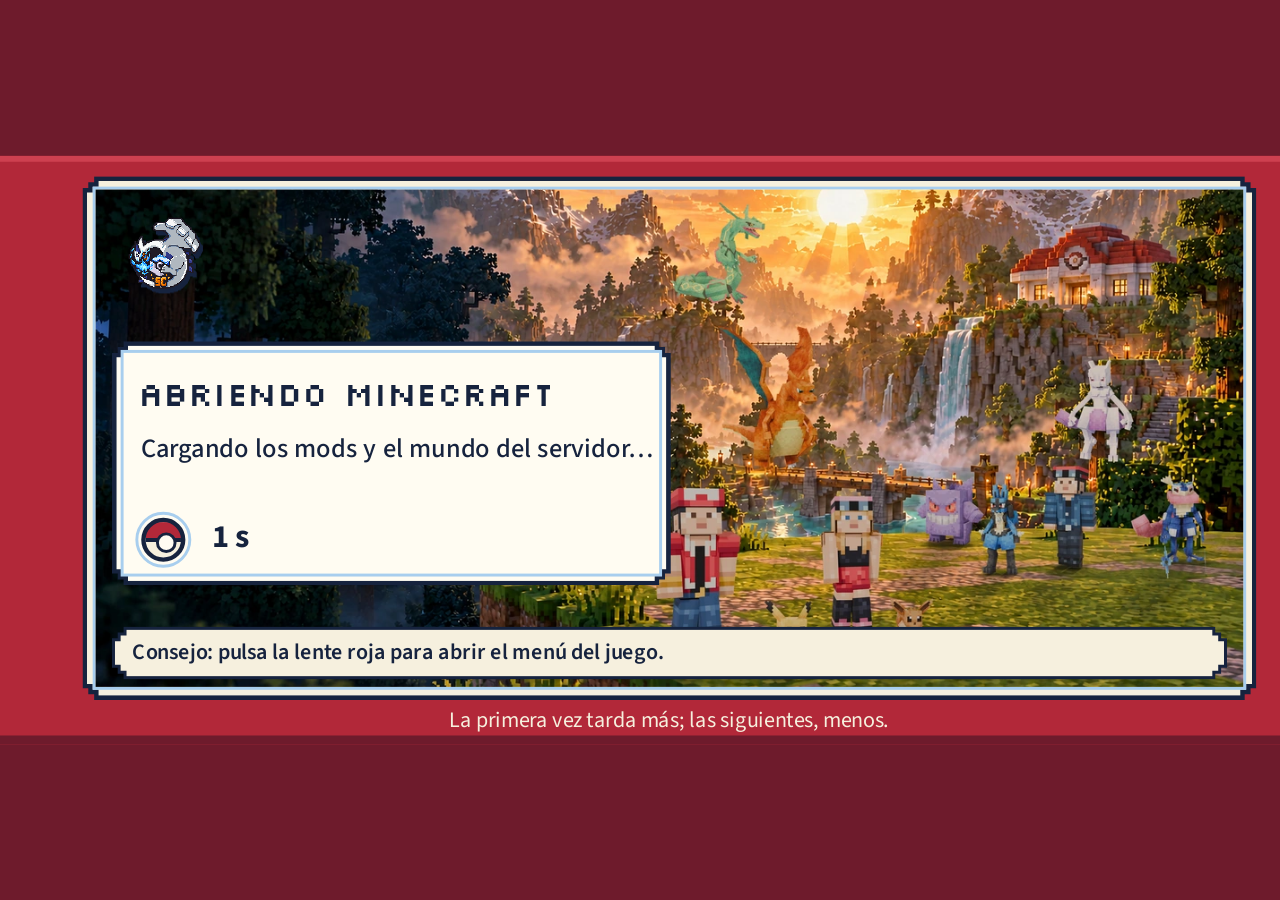
==== FCL/src/main/assets/sc_ui/arranque.html @ 9f5beff9 "feat(ui): our own starting screen instead of FCL's background and spinner; 0.1.18 Codex design appro" ====
<!doctype html>
<html lang="es">
<head>
<meta charset="utf-8">
<meta name="viewport" content="width=device-width, initial-scale=1, viewport-fit=cover">
<!-- SC: «Minecraft is starting» screen (ScArranque). Codex design approved by Felix 28-10; sizes in CSS px of an 870x400
     canvas scaled uniformly to the screen (ficha-arranque.md). Nothing here is clickable. -->
<style>
@font-face { font-family: 'Silkscreen'; src: url('fonts/Silkscreen-Regular.woff2') format('woff2'); font-weight: 400; }
@font-face { font-family: 'Source Sans 3'; src: url('fonts/SourceSans3.woff2') format('woff2'); font-weight: 200 900; }
:root {
  --rojo: #B22839; --rojo-osc: #6E1B2C; --rojo-filo: #CE4050; --tinta: #16233E;
  --crema: #F6F0DE; --papel: #FFFCF2; --celeste: #A8CEEE;
  --esq: polygon(8px 0, calc(100% - 8px) 0, calc(100% - 8px) 4px, calc(100% - 4px) 4px, calc(100% - 4px) 8px, 100% 8px,
    100% calc(100% - 8px), calc(100% - 4px) calc(100% - 8px), calc(100% - 4px) calc(100% - 4px), calc(100% - 8px) calc(100% - 4px),
    calc(100% - 8px) 100%, 8px 100%, 8px calc(100% - 4px), 4px calc(100% - 4px), 4px calc(100% - 8px), 0 calc(100% - 8px),
    0 8px, 4px 8px, 4px 4px, 8px 4px);
}
* { box-sizing: border-box; margin: 0; padding: 0; }
html, body { width: 100%; height: 100%; overflow: hidden; background: var(--rojo-osc); pointer-events: none;
  -webkit-user-select: none; user-select: none; }
#lienzo { position: absolute; left: 0; top: 0; width: 870px; height: 400px; transform-origin: 0 0; visibility: hidden;
  background: var(--rojo); box-shadow: inset 0 4px 0 var(--rojo-filo), inset 0 -6px 0 var(--rojo-osc);
  font-family: 'Source Sans 3', sans-serif; color: var(--tinta); }
.abs { position: absolute; }
.esq { clip-path: var(--esq); }
.filete { position: absolute; border: 2px solid var(--celeste); }
#marco { left: 56px; top: 14px; width: 798px; height: 356px; background: var(--tinta); }
#marcoCrema { left: 59px; top: 17px; width: 792px; height: 350px; background: var(--crema); }
#marcoFilete { left: 63px; top: 21px; width: 784px; height: 342px; }
#arte { left: 65px; top: 23px; width: 780px; height: 338px; object-fit: cover; object-position: 50% 63%; }
#sello { left: 80px; top: 35px; width: 64px; height: 64px; object-fit: contain; image-rendering: pixelated;
  filter: drop-shadow(2px 3px 0 var(--tinta)); }
#panel { left: 76px; top: 126px; width: 380px; height: 166px; background: var(--tinta); }
#panelPapel { left: 79px; top: 129px; width: 374px; height: 160px; background: var(--papel); }
#panelFilete { left: 82px; top: 132px; width: 368px; height: 154px; }
#titulo { left: 94px; top: 146px; width: 344px; height: 30px; font: 400 23px/30px 'Silkscreen', monospace; white-space: nowrap; }
#apoyo { left: 96px; top: 188px; width: 344px; height: 23px; font-weight: 500; font-size: 18px; line-height: 23px; white-space: nowrap; }
#lento { left: 96px; top: 219px; width: 344px; height: 19px; font-weight: 600; font-size: 15px; line-height: 19px;
  white-space: nowrap; visibility: hidden; }
#lento.si { visibility: visible; }
#lente { left: 96px; top: 246px; width: 30px; height: 30px; border: 3px solid var(--tinta); border-radius: 50%;
  background: linear-gradient(to bottom, #B22839 0 44%, #16233E 44% 57%, #F6F0DE 57% 100%); }
#lente::before { content: ''; position: absolute; inset: -7px; border: 2px solid var(--celeste); border-radius: 50%;
  transform-origin: center; animation: pulso 1800ms ease-in-out infinite; }
#lente::after { content: ''; position: absolute; left: 7px; top: 7px; width: 10px; height: 10px;
  border: 2px solid var(--tinta); border-radius: 50%; background: var(--papel); }
@keyframes pulso { 0%, 100% { transform: scale(.85); opacity: .45; } 50% { transform: scale(1.15); opacity: 1; } }
@media (prefers-reduced-motion: reduce) { #lente::before { animation: none; transform: scale(1); opacity: .7; } }
#reloj { left: 144px; top: 244px; width: 100px; height: 30px; font-weight: 700; font-size: 22px; line-height: 30px;
  font-variant-numeric: tabular-nums; }
#consejoMarco { left: 76px; top: 320px; width: 758px; height: 36px; background: var(--tinta); }
#consejoCrema { left: 78px; top: 322px; width: 754px; height: 32px; background: var(--crema); }
#consejo { left: 90px; top: 326px; width: 730px; height: 24px; font-weight: 600; font-size: 15px; line-height: 24px;
  white-space: nowrap; transition: opacity 120ms ease-in-out; }
#consejo.fuera { opacity: 0; }
#pie { left: 56px; top: 374px; width: 798px; height: 20px; font-size: 15px; line-height: 20px; text-align: center; color: var(--crema); }
</style>
</head>
<body>
<div id="lienzo">
  <div id="marco" class="abs esq"></div>
  <div id="marcoCrema" class="abs esq"></div>
  <div id="marcoFilete" class="filete"></div>
  <img id="arte" class="abs" src="img/valle.webp" alt="">
  <img id="sello" class="abs" src="img/sello.png" alt="">
  <div id="panel" class="abs esq"></div>
  <div id="panelPapel" class="abs esq"></div>
  <div id="panelFilete" class="filete"></div>
  <h1 id="titulo" class="abs">ABRIENDO MINECRAFT</h1>
  <div id="apoyo" class="abs">Cargando los mods y el mundo del servidor…</div>
  <div id="lento" class="abs">Va más lento de lo normal; no cierres la app</div>
  <div id="lente" class="abs"></div>
  <div id="reloj" class="abs">0 s</div>
  <div id="consejoMarco" class="abs esq"></div>
  <div id="consejoCrema" class="abs esq"></div>
  <div id="consejo" class="abs"></div>
  <div id="pie" class="abs">La primera vez tarda más; las siguientes, menos.</div>
</div>
<script>
(function () {
  // tips approved by Felix 28-10; every one names something that exists in the app
  var CONSEJOS = [
    'Consejo: pulsa la lente roja para abrir el menú del juego.',
    'Consejo: en Ajustes eliges el modpack: Móvil Lite, Móvil o PRO.',
    'Consejo: si el juego va lento, baja la Calidad de imagen en el menú del juego (Imagen).'
  ];
  var lienzo = document.getElementById('lienzo');
  function encajar() {
    var w = window.innerWidth, h = window.innerHeight, s = Math.min(w / 870, h / 400);
    lienzo.style.transform = 'translate(' + (w - 870 * s) / 2 + 'px,' + (h - 400 * s) / 2 + 'px) scale(' + s + ')';
  }
  window.addEventListener('resize', encajar);
  encajar();

  // optional ?desde=<ms already elapsed>, to keep counting from the same instant if the page is ever recreated
  var m = /[?&]desde=(\d+)/.exec(location.search);
  var inicio = Date.now() - (m ? Math.max(0, parseInt(m[1], 10)) : 0);
  var reloj = document.getElementById('reloj'), lento = document.getElementById('lento');
  var consejo = document.getElementById('consejo'), indice = -1;
  function tic() {
    var seg = Math.floor((Date.now() - inicio) / 1000);
    reloj.textContent = seg + ' s';
    if (seg >= 60) lento.classList.add('si');
    var toca = Math.floor(seg / 8) % CONSEJOS.length;
    if (toca !== indice) {
      if (indice < 0) { consejo.textContent = CONSEJOS[toca]; }
      else {
        consejo.classList.add('fuera');
        setTimeout(function () { consejo.textContent = CONSEJOS[toca]; consejo.classList.remove('fuera'); }, 120);
      }
      indice = toca;
    }
  }
  tic();
  setInterval(tic, 250);
  document.fonts.ready.then(function () { lienzo.style.visibility = 'visible'; });
})();
</script>
</body>
</html>
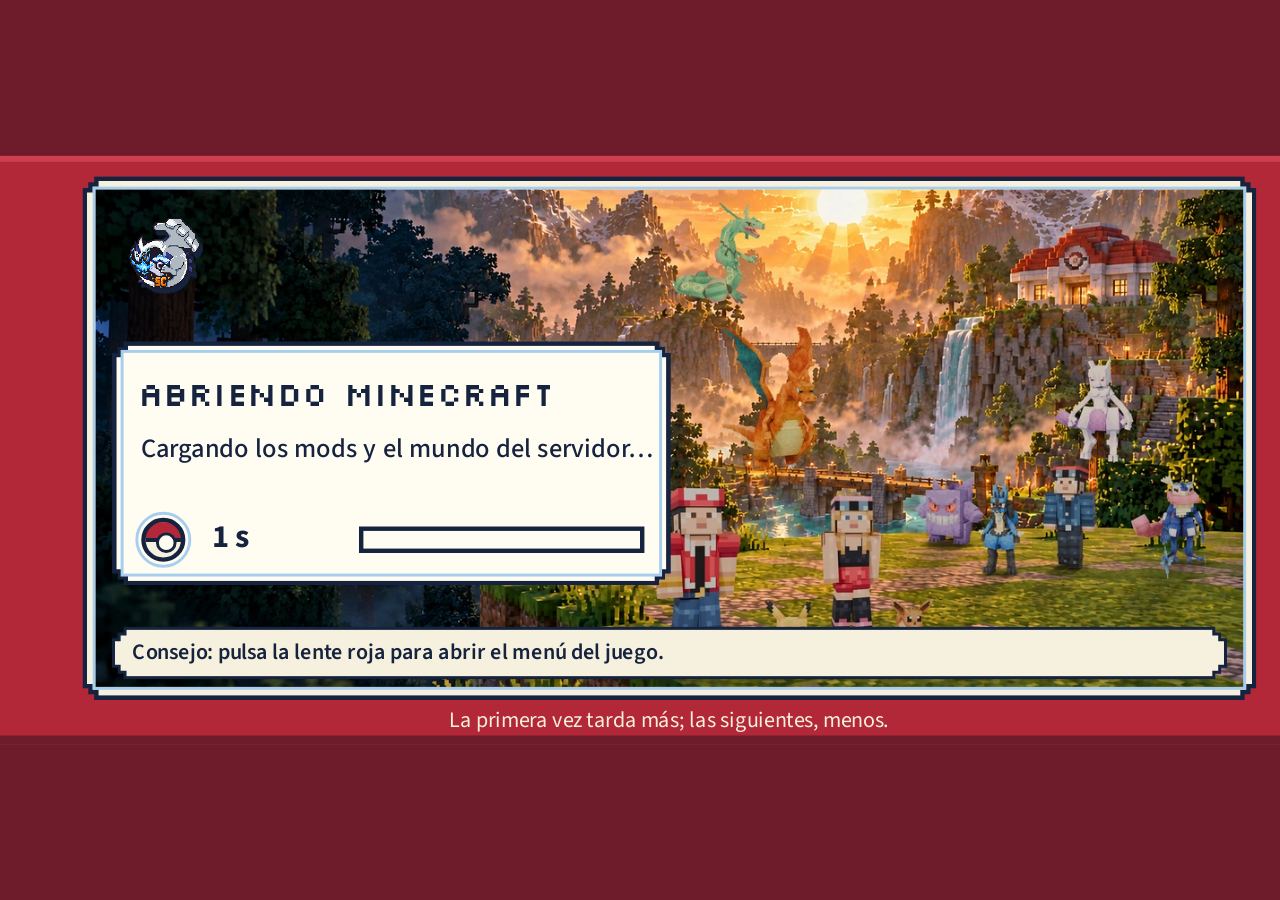
==== commit 70163a8f: "feat(app): start phases in SC-47 and real progress on the start screen; 0.1.25 Phase 0 and 2a of doc" ====
--- a/FCL/src/main/assets/sc_ui/arranque.html
+++ b/FCL/src/main/assets/sc_ui/arranque.html
@@ -4,7 +4,10 @@
 <meta charset="utf-8">
 <meta name="viewport" content="width=device-width, initial-scale=1, viewport-fit=cover">
 <!-- SC: «Minecraft is starting» screen (ScArranque). Codex design approved by Felix 28-10; sizes in CSS px of an 870x400
-     canvas scaled uniformly to the screen (ficha-arranque.md). Nothing here is clickable. -->
+     canvas scaled uniformly to the screen (ficha-arranque.md). Nothing here is clickable. Since 0.1.25 (phase 2a of
+     docs/PLAN-ARRANQUE-RAPIDO.md) ScArranque calls window.scArranque() with the real start phases read from the game's
+     output: the support line shows the stage, the bar the progress and #lento the time left from this phone's
+     previous start of the same profile and pack (no countdown without one, or once it is passed). -->
 <style>
 @font-face { font-family: 'Silkscreen'; src: url('fonts/Silkscreen-Regular.woff2') format('woff2'); font-weight: 400; }
 @font-face { font-family: 'Source Sans 3'; src: url('fonts/SourceSans3.woff2') format('woff2'); font-weight: 200 900; }
@@ -49,6 +52,9 @@
 @media (prefers-reduced-motion: reduce) { #lente::before { animation: none; transform: scale(1); opacity: .7; } }
 #reloj { left: 144px; top: 244px; width: 100px; height: 30px; font-weight: 700; font-size: 22px; line-height: 30px;
   font-variant-numeric: tabular-nums; }
+#barra { left: 244px; top: 252px; width: 194px; height: 18px; background: var(--tinta); }
+#barraFondo { left: 247px; top: 255px; width: 188px; height: 12px; background: var(--papel); }
+#barraLlena { left: 247px; top: 255px; width: 0; height: 12px; background: var(--rojo); transition: width 250ms linear; }
 #consejoMarco { left: 76px; top: 320px; width: 758px; height: 36px; background: var(--tinta); }
 #consejoCrema { left: 78px; top: 322px; width: 754px; height: 32px; background: var(--crema); }
 #consejo { left: 90px; top: 326px; width: 730px; height: 24px; font-weight: 600; font-size: 15px; line-height: 24px;
@@ -72,6 +78,9 @@
   <div id="lento" class="abs">Va más lento de lo normal; no cierres la app</div>
   <div id="lente" class="abs"></div>
   <div id="reloj" class="abs">0 s</div>
+  <div id="barra" class="abs"></div>
+  <div id="barraFondo" class="abs"></div>
+  <div id="barraLlena" class="abs"></div>
   <div id="consejoMarco" class="abs esq"></div>
   <div id="consejoCrema" class="abs esq"></div>
   <div id="consejo" class="abs"></div>
@@ -97,11 +106,55 @@
   var m = /[?&]desde=(\d+)/.exec(location.search);
   var inicio = Date.now() - (m ? Math.max(0, parseInt(m[1], 10)) : 0);
   var reloj = document.getElementById('reloj'), lento = document.getElementById('lento');
+  var apoyo = document.getElementById('apoyo'), llena = document.getElementById('barraLlena');
+  // what ScArranque knows: ms since the game activity opened per phase (l mods found, s screens checked, k resource
+  // reload, d first frame), the mod count, first start, and hist = the same phases of this phone's previous start
+  var estado = null;
+  window.scArranque = function (o) { estado = o; inicio = Date.now() - o.ahora; tic(); };
+  function texto(M) {
+    if (!M.l) return 'Arrancando Java…';
+    if (!M.s) return (estado.primera ? 'Primera vez: preparando ' : 'Cargando ') + (estado.mods || 'los') + ' mods…';
+    if (!M.k) return 'Preparando el juego…';
+    return 'Cargando Pokémon y texturas…';
+  }
+  function duracion(ms) {
+    var s = Math.max(5, Math.ceil(ms / 5000) * 5);
+    return s < 90 ? s + ' s' : Math.round(s / 60) + ' min';
+  }
+  // without a previous start: fixed share per stage, creeping slowly inside each one (never reaches the next)
+  var FIJO = { l: 0.2, s: 0.4, k: 0.7 };
+  function progreso(t) {
+    var M = estado.marcas || {}, H = estado.hist, base = 0, desde = 0, sig = null;
+    if (H && H.d > 0) {
+      var orden = ['l', 's', 'k'].filter(function (k) { return H[k] > 0; }).sort(function (a, b) { return H[a] - H[b]; });
+      var hBase = 0, hSig = H.d;
+      for (var i = 0; i < orden.length; i++) {
+        if (M[orden[i]] != null) { hBase = H[orden[i]]; desde = M[orden[i]]; hSig = i + 1 < orden.length ? H[orden[i + 1]] : H.d; }
+      }
+      var dentro = Math.min(0.95 * (hSig - hBase), Math.max(0, t - desde));
+      var quedan = (hSig - hBase - dentro) + (H.d - hSig);
+      // passed the previous start by half: no promise, only the stage
+      if (t > H.d * 1.5) return { frac: 0.95, quedan: -1, tarde: true };
+      return { frac: Math.min(0.97, (hBase + dentro) / H.d), quedan: Math.max(0, quedan) };
+    }
+    ['l', 's', 'k'].forEach(function (k) { if (M[k] != null) { base = FIJO[k]; desde = M[k]; } });
+    var siguiente = base >= 0.7 ? 0.95 : base >= 0.4 ? 0.7 : base >= 0.2 ? 0.4 : 0.2;
+    return { frac: base + (siguiente - base) * (1 - Math.exp(-Math.max(0, t - desde) / 60000)), quedan: -1 };
+  }
   var consejo = document.getElementById('consejo'), indice = -1;
   function tic() {
     var seg = Math.floor((Date.now() - inicio) / 1000);
     reloj.textContent = seg + ' s';
-    if (seg >= 60) lento.classList.add('si');
+    if (estado) {
+      var p = progreso(Date.now() - inicio);
+      apoyo.textContent = texto(estado.marcas || {});
+      llena.style.width = Math.round(188 * p.frac) + 'px';
+      if (p.quedan >= 0) lento.textContent = p.quedan < 3000 ? 'Ya casi está' : 'Quedan unos ' + duracion(p.quedan);
+      else if (p.tarde) lento.textContent = 'Va más lento que la última vez; no cierres la app';
+      else if (estado.primera) lento.textContent = 'La primera vez tarda más; no cierres la app';
+      else lento.textContent = 'Va más lento de lo normal; no cierres la app';
+      lento.classList.toggle('si', p.quedan >= 0 || p.tarde || estado.primera || seg >= 60);
+    } else if (seg >= 60) lento.classList.add('si');
     var toca = Math.floor(seg / 8) % CONSEJOS.length;
     if (toca !== indice) {
       if (indice < 0) { consejo.textContent = CONSEJOS[toca]; }
